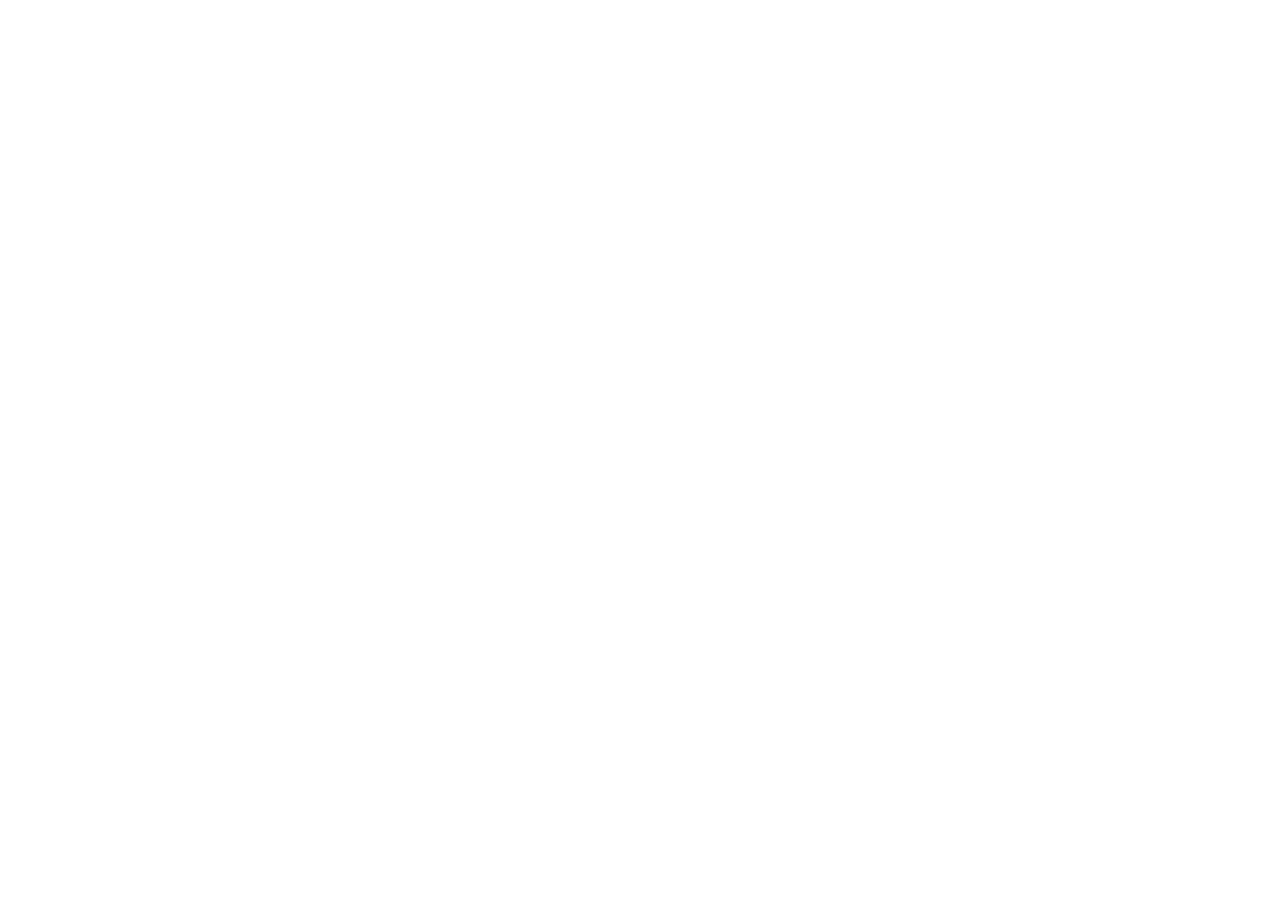
==== index.html @ fca0257b "criei o index" ====
<!DOCTYPE html>
<html lang="pt-br">
<head>
    <meta charset="UTF-8">
    <meta name="viewport" content="width=device-width, initial-scale=1.0">
    <title>Projeto Redes Sociais</title>
    <link rel="shortcut icon" href="favicon.ico" type="image/x-icon">
</head>
<body>

    
    
</body>
</html>
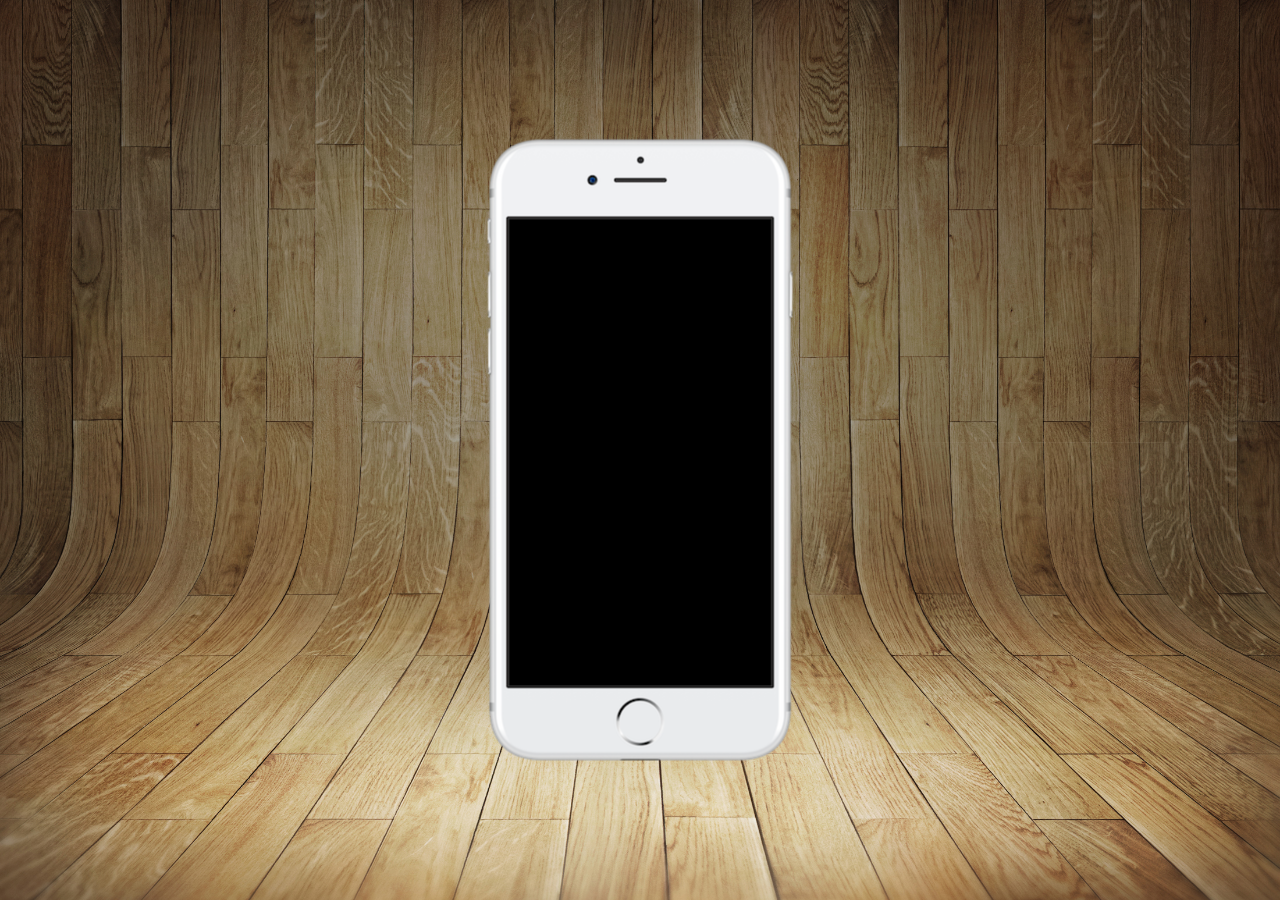
==== commit 54cdf979: "config o index e a pagina de estilo" ====
--- a/index.html
+++ b/index.html
@@ -5,10 +5,19 @@
     <meta name="viewport" content="width=device-width, initial-scale=1.0">
     <title>Projeto Redes Sociais</title>
     <link rel="shortcut icon" href="favicon.ico" type="image/x-icon">
+    <link rel="stylesheet" href="estilos/style.css">
 </head>
 <body>
+    <main>
+        <section id="telefone">
 
-    
+        </section>
+
+        <section id="redes-sociais">
+ 
+        </section>
+    </main>
+
     
 </body>
 </html>--- a/estilos/style.css
+++ b/estilos/style.css
@@ -0,0 +1,35 @@
+@charset "UTF-8";
+
+* {
+    margin: 0px;
+    padding: 0px;
+    font-family: 'Franklin Gothic Medium', 'Arial Narrow', Arial, sans-serif;
+}
+
+html, body{
+    height: 100vh;
+    width: 100vw;
+    background-color: black;
+}
+
+body{
+    background:url('../imagens/fundo-madeira.jpg') no-repeat top center;
+    background-size: cover;
+    background-attachment: fixed;
+}
+
+main{
+    height: 100vh;
+    position: relative;
+    
+}
+
+section#telefone{
+    position: absolute;
+    top: 50%;
+    left: 50%;
+    transform: translate(-50%, -50%);
+    height: 627px;
+    width: 311px;
+    background: url('../imagens/frame-iphone.png') no-repeat;
+}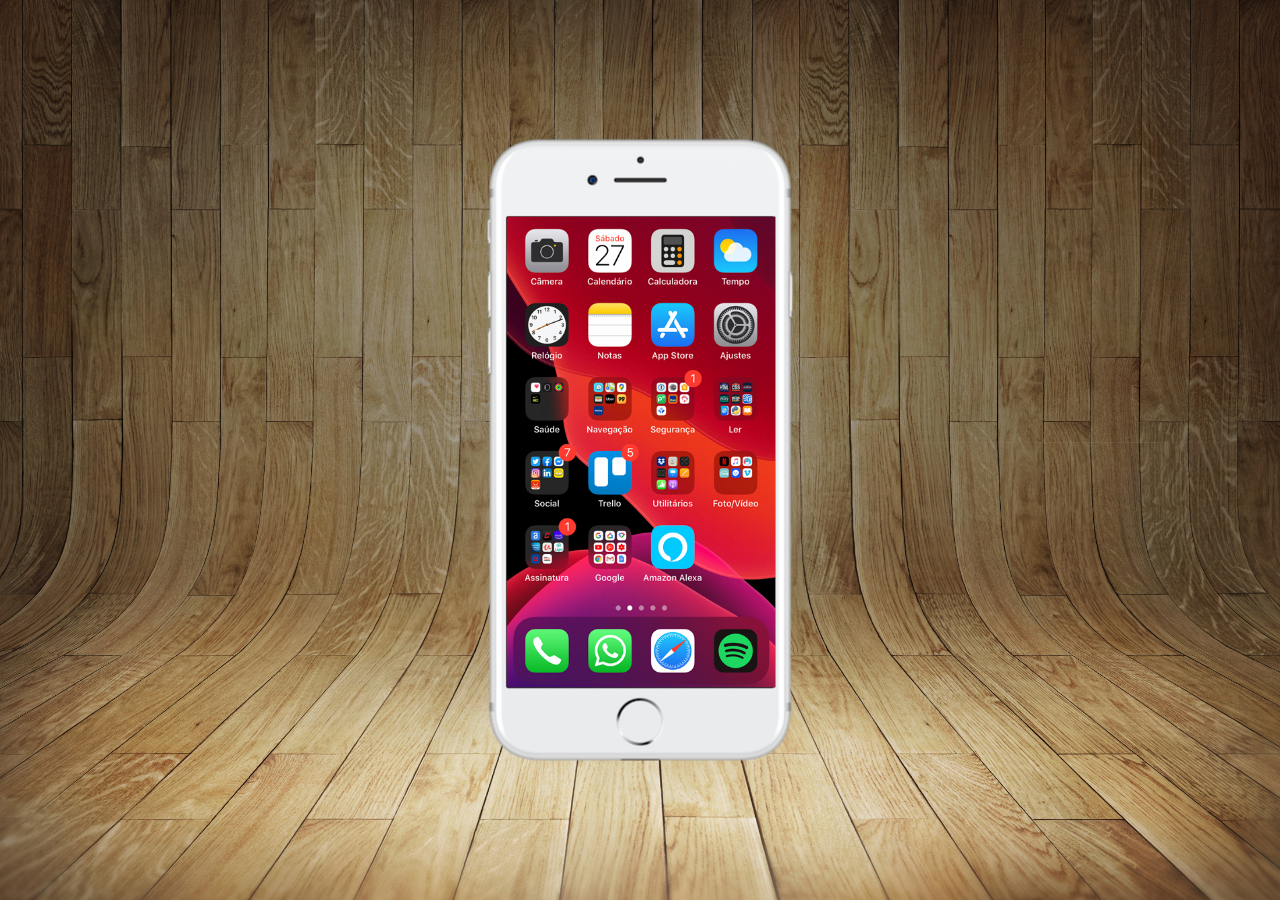
==== commit 27efb699: "pagina home" ====
--- a/index.html
+++ b/index.html
@@ -10,6 +10,7 @@
 <body>
     <main>
         <section id="telefone">
+            <iframe src="home.html" name="tela" id="tela" frameborder="0"></iframe>
 
         </section>
 
--- a/estilos/style.css
+++ b/estilos/style.css
@@ -32,4 +32,13 @@
     height: 627px;
     width: 311px;
     background: url('../imagens/frame-iphone.png') no-repeat;
+}
+
+iframe#tela{
+    position: relative;
+    top: 80px;
+    left: 22px;
+    width: 269px;
+    height: 471px;
+
 }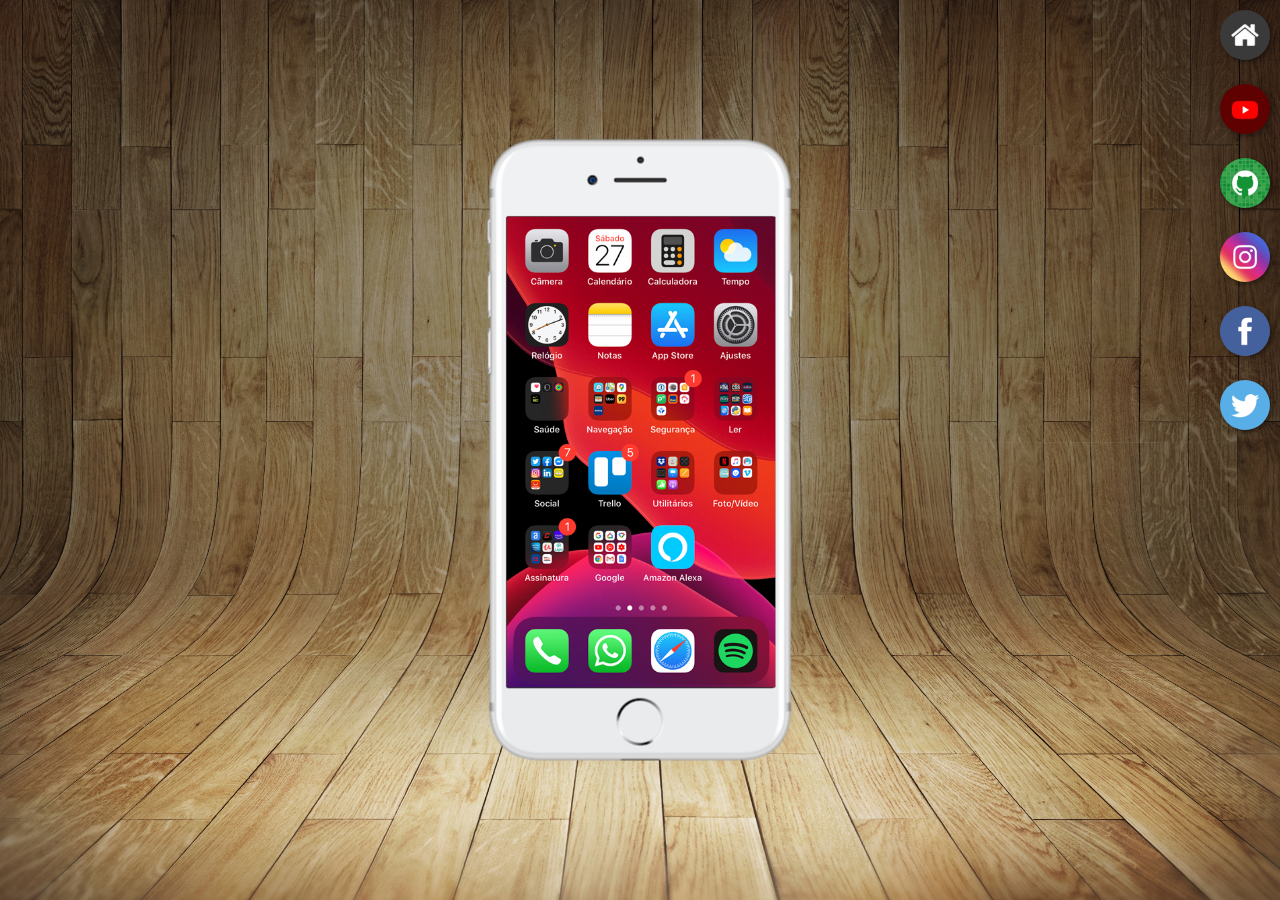
==== commit d1fc80e4: "botão das redes" ====
--- a/index.html
+++ b/index.html
@@ -15,6 +15,12 @@
         </section>
 
         <section id="redes-sociais">
+           <a href="#" target="tela"><img src="imagens/logo-home.jpg" alt="home"></a><br> 
+           <a href="#" target="tela"><img src="imagens/logo-youtube.jpg" alt="youtube"></a><br>
+           <a href="#" target="tela"><img src="imagens/logo-github.jpg" alt="github"></a><br>
+           <a href="#" target="tela"><img src="imagens/logo-instagram.jpg" alt="instagram"></a><br>
+           <a href="#" target="tela"><img src="imagens/logo-facebook.jpg" alt="facebook"></a><br>
+           <a href="#" target="tela"><img src="imagens/logo-twitter.jpg" alt="twitter"></a>
  
         </section>
     </main>
--- a/estilos/style.css
+++ b/estilos/style.css
@@ -41,4 +41,23 @@
     width: 269px;
     height: 471px;
 
+}
+
+section#redes-sociais{
+    text-align: right;
+}
+
+section#redes-sociais img{
+    width: 50px;
+    margin: 10px;
+    border-radius: 50%;
+    box-shadow: 2px 2px 5px rgba(0, 0, 0, 0.452);
+    box-sizing: border-box;
+}
+
+section#redes-sociais img:hover{
+    border: 2px solid rgba(255, 255, 255, 0.637);
+    transform: translate(-3px, -3px);
+    box-shadow: 5px 5px 10px rgba(0, 0, 0, 0.562);
+    transition: transform .3s;
 }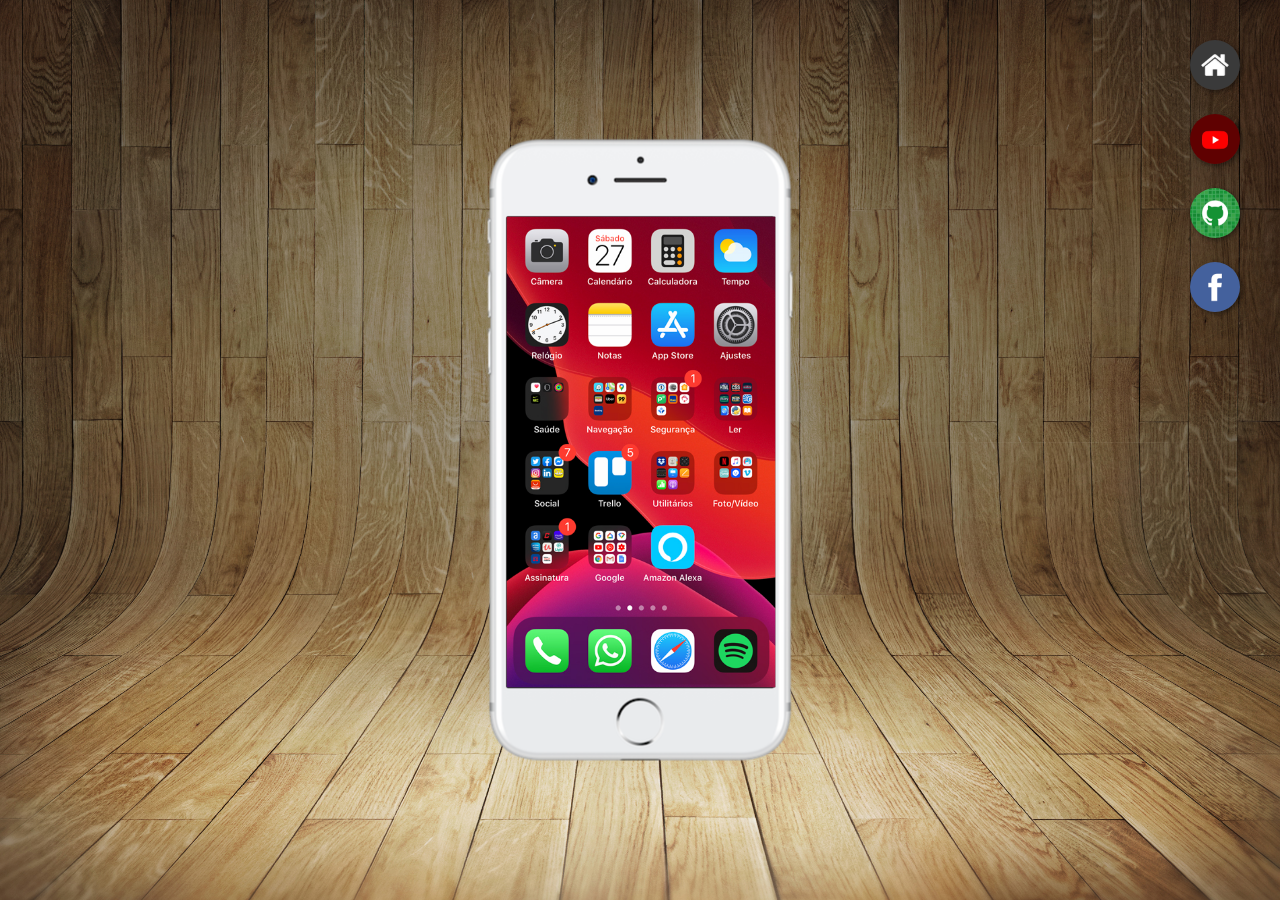
==== commit 802adec4: "criando a pagina de facebook e ultimos reparos no código" ====
--- a/index.html
+++ b/index.html
@@ -15,12 +15,11 @@
         </section>
 
         <section id="redes-sociais">
-           <a href="#" target="tela"><img src="imagens/logo-home.jpg" alt="home"></a><br> 
-           <a href="#" target="tela"><img src="imagens/logo-youtube.jpg" alt="youtube"></a><br>
-           <a href="#" target="tela"><img src="imagens/logo-github.jpg" alt="github"></a><br>
-           <a href="#" target="tela"><img src="imagens/logo-instagram.jpg" alt="instagram"></a><br>
-           <a href="#" target="tela"><img src="imagens/logo-facebook.jpg" alt="facebook"></a><br>
-           <a href="#" target="tela"><img src="imagens/logo-twitter.jpg" alt="twitter"></a>
+            <a href="home.html" target="tela"><img src="imagens/logo-home.jpg" alt="home"></a><br> 
+            <a href="youtube.html" target="tela"><img src="imagens/logo-youtube.jpg" alt="youtube"></a><br>
+            <a href="github.html" target="tela"><img src="imagens/logo-github.jpg" alt="github"></a><br>
+            <a href="facebook.html" target="tela"><img src="imagens/logo-facebook.jpg" alt="facebook"></a><br>
+            
  
         </section>
     </main>
--- a/estilos/style.css
+++ b/estilos/style.css
@@ -45,6 +45,8 @@
 
 section#redes-sociais{
     text-align: right;
+    padding: 30px;
+    
 }
 
 section#redes-sociais img{
